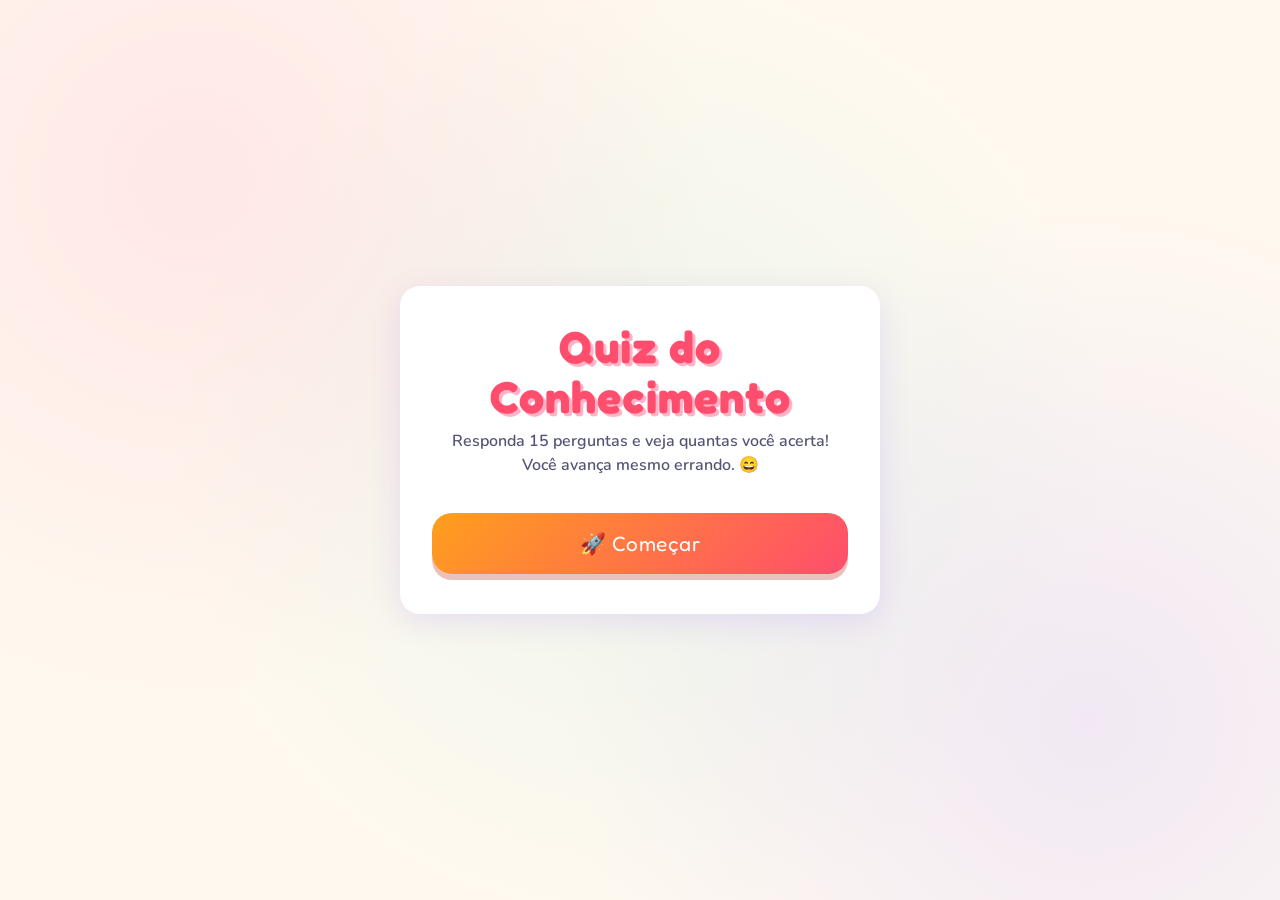
==== index.html @ fa14a6ee "feat: sistema de pontuação contínua com placar e barra de progresso - Jogador avança mesmo ao errar " ====
<!DOCTYPE html>
<html lang="pt-BR">
<head>
<meta charset="UTF-8">
<meta name="viewport" content="width=device-width, initial-scale=1.0">
<title>Quiz do Conhecimento</title>
<link href="https://fonts.googleapis.com/css2?family=Fredoka+One&family=Nunito:wght@400;600;700;800&display=swap" rel="stylesheet">
<link rel="stylesheet" href="style.css">
<script src="script.js" defer></script>
</head>

<body>
<div class="container">

  <!-- TELA INICIAL -->
  <div id="startScreen">
    <h1>Quiz do Conhecimento</h1>
    <p class="start-description">Responda 15 perguntas e veja quantas você acerta!<br>Você avança mesmo errando. 😄</p>
    <button class="main-btn" onclick="startGame()">🚀 Começar</button>
  </div>

  <!-- TELA DO JOGO -->
  <div id="gameScreen" style="display:none">

    <div id="score">Pontos: 0</div>

    <!-- Placar acertos/erros -->
    <div class="scoreboard">
      <div class="score-card acertos" id="cardAcertos">
        <span class="icon">✅</span>
        <div class="score-card-inner">
          <span class="label">Acertos</span>
          <span class="count" id="countAcertos">0</span>
        </div>
      </div>
      <div class="score-card erros" id="cardErros">
        <span class="icon">❌</span>
        <div class="score-card-inner">
          <span class="label">Erros</span>
          <span class="count" id="countErros">0</span>
        </div>
      </div>
    </div>

    <!-- Barra de progresso -->
    <div class="progress-wrapper">
      <div class="progress-header">
        <span id="progress">Pergunta 1 de 15</span>
        <span id="progressPct" style="font-size:0.85rem;font-weight:700;color:var(--cor-roxo)">0%</span>
      </div>
      <div class="progress-bar-track">
        <div class="progress-bar-fill" id="progressBar"></div>
      </div>
    </div>

    <h2 id="question"></h2>
    <div id="answers"></div>
    <button id="nextBtn" onclick="nextQuestion()">Próxima ➜</button>

  </div>

  <!-- TELA FINAL -->
  <div id="endScreen" style="display:none">
    <h1 id="finalMessage"></h1>

    <div class="result-summary">
      <div class="result-card acertos">
        <span class="r-icon">✅</span>
        <span class="r-count" id="finalAcertos">0</span>
        <span class="r-label">Acertos</span>
      </div>
      <div class="result-card erros">
        <span class="r-icon">❌</span>
        <span class="r-count" id="finalErros">0</span>
        <span class="r-label">Erros</span>
      </div>
    </div>

    <p id="finalScore"></p>
    <p class="performance-msg" id="performanceMsg"></p>
    <button class="main-btn" onclick="restartGame()">🔄 Jogar novamente</button>
  </div>

</div>


</body>
</html>
---- style.css ----
/* ===== VARIÁVEIS ===== */
:root {
  --cor-fundo: #fff9f0;
  --cor-primaria: #ff4d6d;
  --cor-secundaria: #ff9f1c;
  --cor-terciaria: #2ec4b6;
  --cor-roxo: #7b2fff;
  --cor-verde: #06d6a0;
  --cor-texto: #1a1a2e;
  --cor-texto-claro: #555577;
  --sombra: 0 6px 0px rgba(0,0,0,0.15);
  --raio: 20px;
}

*, *::before, *::after { box-sizing: border-box; margin: 0; padding: 0; }

body {
  font-family: 'Nunito', sans-serif;
  background-color: var(--cor-fundo);
  background-image:
    radial-gradient(circle at 15% 20%, #ffb3c640 0%, transparent 40%),
    radial-gradient(circle at 85% 80%, #c8b6ff40 0%, transparent 40%),
    radial-gradient(circle at 50% 50%, #b5ead740 0%, transparent 60%);
  min-height: 100vh;
  display: flex;
  justify-content: center;
  align-items: flex-start;
  padding: 16px;
}

.container {
  background: #ffffff;
  border-radius: var(--raio);
  width: 100%;
  max-width: 480px;
  padding: 24px 20px 32px;
  box-shadow: 0 8px 32px rgba(123, 47, 255, 0.12);
  text-align: center;
  margin: auto;
}

/* ===== TELA INICIAL ===== */
#startScreen h1 {
  font-family: 'Fredoka One', cursive;
  font-size: clamp(2rem, 10vw, 2.8rem);
  color: var(--cor-primaria);
  line-height: 1.1;
  margin-bottom: 8px;
  text-shadow: 3px 3px 0px #ffb3c6;
  letter-spacing: 1px;
}

.start-description {
  color: var(--cor-texto-claro);
  font-size: 1rem;
  font-weight: 600;
  margin-bottom: 24px;
  line-height: 1.5;
}

/* ===== BARRA DE PROGRESSO ===== */
.progress-wrapper {
  margin-bottom: 16px;
}

.progress-header {
  display: flex;
  justify-content: space-between;
  align-items: center;
  margin-bottom: 8px;
}

#progress {
  font-size: 0.85rem;
  font-weight: 700;
  color: var(--cor-texto-claro);
  text-transform: uppercase;
  letter-spacing: 1px;
}

.progress-bar-track {
  width: 100%;
  height: 12px;
  background: #f0e8ff;
  border-radius: 50px;
  overflow: hidden;
  box-shadow: inset 0 2px 4px rgba(0,0,0,0.08);
}

.progress-bar-fill {
  height: 100%;
  width: 0%;
  border-radius: 50px;
  background: linear-gradient(90deg, var(--cor-roxo), var(--cor-primaria));
  transition: width 0.6s cubic-bezier(0.4, 0, 0.2, 1);
  position: relative;
  overflow: hidden;
}

.progress-bar-fill::after {
  content: '';
  position: absolute;
  top: 0; left: -100%;
  width: 100%; height: 100%;
  background: linear-gradient(90deg, transparent, rgba(255,255,255,0.4), transparent);
  animation: shimmer 1.5s infinite;
}

@keyframes shimmer {
  0% { left: -100%; }
  100% { left: 100%; }
}

/* ===== PLACAR DE ACERTOS/ERROS ===== */
.scoreboard {
  display: flex;
  gap: 10px;
  margin-bottom: 16px;
  justify-content: center;
}

.score-card {
  flex: 1;
  padding: 10px 12px;
  border-radius: 14px;
  display: flex;
  align-items: center;
  justify-content: center;
  gap: 8px;
  font-family: 'Fredoka One', cursive;
  font-size: 1.1rem;
  transition: transform 0.2s ease;
}

.score-card.acertos {
  background: linear-gradient(135deg, #d4fce8, #b8f5d6);
  border: 2px solid #06d6a090;
  color: #065f46;
}

.score-card.erros {
  background: linear-gradient(135deg, #ffe4e4, #ffc8c8);
  border: 2px solid #ff4d6d90;
  color: #9b1c1c;
}

.score-card .icon {
  font-size: 1.2rem;
}

.score-card .label {
  font-size: 0.7rem;
  font-family: 'Nunito', sans-serif;
  font-weight: 800;
  text-transform: uppercase;
  letter-spacing: 0.5px;
  opacity: 0.8;
}

.score-card .count {
  font-size: 1.4rem;
  line-height: 1;
}

.score-card-inner {
  display: flex;
  flex-direction: column;
  align-items: flex-start;
}

.score-card.bump {
  animation: bump 0.3s ease;
}

@keyframes bump {
  0% { transform: scale(1); }
  50% { transform: scale(1.12); }
  100% { transform: scale(1); }
}

/* ===== PONTOS ===== */
#score {
  font-family: 'Fredoka One', cursive;
  font-size: 1.2rem;
  color: #fff;
  background: linear-gradient(135deg, var(--cor-roxo), var(--cor-primaria));
  padding: 8px 20px;
  border-radius: 50px;
  display: inline-block;
  margin-bottom: 14px;
  box-shadow: var(--sombra);
  letter-spacing: 0.5px;
}

/* ===== PERGUNTA ===== */
#question {
  font-family: 'Fredoka One', cursive;
  font-size: clamp(1.15rem, 5vw, 1.45rem);
  color: var(--cor-texto);
  background: linear-gradient(135deg, #fff9f0, #fff0fa);
  border: 3px solid #ffd6e7;
  border-radius: var(--raio);
  padding: 20px 18px;
  margin-bottom: 18px;
  line-height: 1.4;
  min-height: 90px;
  display: flex;
  align-items: center;
  justify-content: center;
  transition: border-color 0.3s;
}

#question.correct-q {
  border-color: var(--cor-verde);
  background: linear-gradient(135deg, #f0fff8, #e0fff4);
}

#question.wrong-q {
  border-color: var(--cor-primaria);
  background: linear-gradient(135deg, #fff5f5, #ffe8e8);
}

/* ===== RESPOSTAS ===== */
#answers {
  display: flex;
  flex-direction: column;
  gap: 10px;
}

#answers button {
  width: 100%;
  padding: 15px 20px;
  border: 3px solid transparent;
  border-radius: var(--raio);
  background: linear-gradient(135deg, #f0f4ff, #f8f0ff);
  border-color: #c8b6ff;
  font-family: 'Nunito', sans-serif;
  font-size: clamp(0.95rem, 4vw, 1.05rem);
  font-weight: 800;
  color: var(--cor-roxo);
  cursor: pointer;
  text-align: left;
  box-shadow: 0 4px 0px #c8b6ff;
  transition: transform 0.15s ease, box-shadow 0.15s ease, background 0.15s ease;
  line-height: 1.3;
  min-height: 54px;
  -webkit-tap-highlight-color: transparent;
}

#answers button:hover:not(:disabled) {
  transform: translateY(-2px);
  box-shadow: 0 6px 0px #c8b6ff;
  background: linear-gradient(135deg, #e8edff, #f0e6ff);
}

#answers button:active:not(:disabled) {
  transform: translateY(2px);
  box-shadow: 0 2px 0px #c8b6ff;
}

#answers button:disabled { cursor: default; }

.correct {
  background: linear-gradient(135deg, #d4fce8, #b8f5d6) !important;
  border-color: var(--cor-verde) !important;
  color: #065f46 !important;
  box-shadow: 0 4px 0px #06d6a090 !important;
}

.wrong {
  background: linear-gradient(135deg, #ffe4e4, #ffc8c8) !important;
  border-color: var(--cor-primaria) !important;
  color: #9b1c1c !important;
  box-shadow: 0 4px 0px #ff4d6d90 !important;
}

/* ===== BOTÃO PRÓXIMA ===== */
#nextBtn {
  display: none;
  width: 100%;
  padding: 16px;
  margin-top: 14px;
  border: none;
  border-radius: var(--raio);
  background: linear-gradient(135deg, var(--cor-secundaria), var(--cor-primaria));
  font-family: 'Fredoka One', cursive;
  font-size: clamp(1.1rem, 5vw, 1.25rem);
  color: #fff;
  cursor: pointer;
  box-shadow: 0 6px 0px #c0392b50;
  transition: transform 0.15s ease, box-shadow 0.15s ease;
  letter-spacing: 0.5px;
  -webkit-tap-highlight-color: transparent;
}

#nextBtn:hover {
  transform: translateY(-3px);
  box-shadow: 0 9px 0px #c0392b50;
}

#nextBtn:active {
  transform: translateY(3px);
  box-shadow: 0 3px 0px #c0392b50;
}

/* ===== BOTÃO PRINCIPAL (start/restart) ===== */
.main-btn {
  width: 100%;
  padding: 18px;
  margin: 12px 0 0;
  border: none;
  border-radius: var(--raio);
  background: linear-gradient(135deg, var(--cor-secundaria), var(--cor-primaria));
  font-family: 'Fredoka One', cursive;
  font-size: clamp(1.1rem, 5vw, 1.3rem);
  color: #fff;
  cursor: pointer;
  box-shadow: 0 6px 0px #c0392b50;
  transition: transform 0.15s ease, box-shadow 0.15s ease;
  letter-spacing: 0.5px;
  -webkit-tap-highlight-color: transparent;
}

.main-btn:hover { transform: translateY(-3px); box-shadow: 0 9px 0px #c0392b50; }
.main-btn:active { transform: translateY(3px); box-shadow: 0 3px 0px #c0392b50; }

/* ===== TELA FINAL ===== */
#endScreen h1 {
  font-family: 'Fredoka One', cursive;
  font-size: clamp(1.8rem, 8vw, 2.4rem);
  color: var(--cor-roxo);
  margin-bottom: 12px;
  text-shadow: 2px 2px 0px #c8b6ff;
}

.result-summary {
  display: flex;
  gap: 10px;
  margin: 16px 0;
  justify-content: center;
}

.result-card {
  flex: 1;
  padding: 16px 10px;
  border-radius: 16px;
  display: flex;
  flex-direction: column;
  align-items: center;
  gap: 4px;
}

.result-card.acertos {
  background: linear-gradient(135deg, #d4fce8, #b8f5d6);
  border: 2px solid #06d6a090;
  color: #065f46;
}

.result-card.erros {
  background: linear-gradient(135deg, #ffe4e4, #ffc8c8);
  border: 2px solid #ff4d6d90;
  color: #9b1c1c;
}

.result-card .r-icon { font-size: 1.8rem; }
.result-card .r-count { font-family: 'Fredoka One', cursive; font-size: 2rem; line-height: 1; }
.result-card .r-label { font-size: 0.75rem; font-weight: 800; text-transform: uppercase; letter-spacing: 0.5px; opacity: 0.8; }

#finalScore {
  font-size: 1.2rem;
  font-weight: 800;
  color: var(--cor-secundaria);
  margin-bottom: 8px;
}

.performance-msg {
  font-size: 0.95rem;
  font-weight: 700;
  color: var(--cor-texto-claro);
  margin-bottom: 4px;
}

@media (min-width: 480px) {
  body { align-items: center; padding: 24px; }
  .container { padding: 36px 32px 40px; }
  #answers button { min-height: 58px; }
}
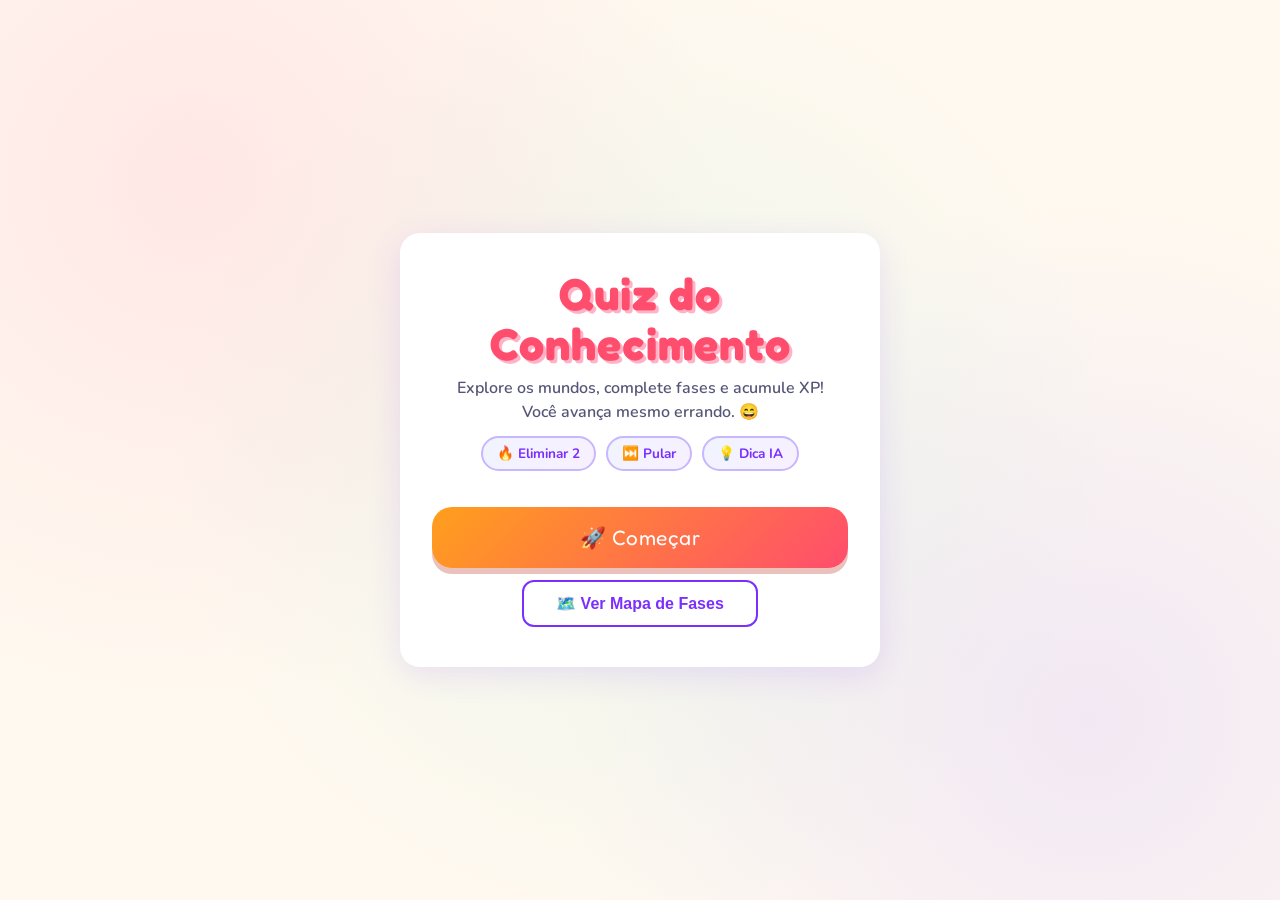
==== commit bb0dc4aa: "feat: add world map phase system with XP progression New files: - mapa.html: world map screen with 5" ====
--- a/index.html
+++ b/index.html
@@ -4,25 +4,44 @@
 <meta charset="UTF-8">
 <meta name="viewport" content="width=device-width, initial-scale=1.0">
 <title>Quiz do Conhecimento</title>
-<link href="https://fonts.googleapis.com/css2?family=Fredoka+One&family=Nunito:wght@400;600;700;800&display=swap" rel="stylesheet">
 <link rel="stylesheet" href="style.css">
-<script src="script.js" defer></script>
 </head>
 
 <body>
 <div class="container">
 
-  <!-- TELA INICIAL -->
+  <!-- ══════════════════════════════ -->
+  <!-- TELA INICIAL                  -->
+  <!-- ══════════════════════════════ -->
   <div id="startScreen">
     <h1>Quiz do Conhecimento</h1>
-    <p class="start-description">Responda 15 perguntas e veja quantas você acerta!<br>Você avança mesmo errando. 😄</p>
-    <button class="main-btn" onclick="startGame()">🚀 Começar</button>
+    <p class="start-description">
+      Explore os mundos, complete fases e acumule XP!<br>
+      Você avança mesmo errando. 😄
+    </p>
+
+    <div class="ajudas-preview">
+      <span class="ajuda-chip">🔥 Eliminar 2</span>
+      <span class="ajuda-chip">⏭️ Pular</span>
+      <span class="ajuda-chip">💡 Dica IA</span>
+    </div>
+
+    <div class="start-buttons">
+      <button class="main-btn" onclick="startGame()">🚀 Começar</button>
+      <button class="map-btn" onclick="window.location.href='mapa.html'">🗺️ Ver Mapa de Fases</button>
+    </div>
   </div>
 
-  <!-- TELA DO JOGO -->
+  <!-- ══════════════════════════════ -->
+  <!-- TELA DO JOGO                  -->
+  <!-- ══════════════════════════════ -->
   <div id="gameScreen" style="display:none">
 
-    <div id="score">Pontos: 0</div>
+    <!-- Badge da fase atual -->
+    <div id="faseBadge" class="fase-badge" style="display:none"></div>
+
+    <!-- XP atual -->
+    <div id="score">⭐ XP: 0</div>
 
     <!-- Placar acertos/erros -->
     <div class="scoreboard">
@@ -45,7 +64,7 @@
     <!-- Barra de progresso -->
     <div class="progress-wrapper">
       <div class="progress-header">
-        <span id="progress">Pergunta 1 de 15</span>
+        <span id="progress">Pergunta 1 de 5</span>
         <span id="progressPct" style="font-size:0.85rem;font-weight:700;color:var(--cor-roxo)">0%</span>
       </div>
       <div class="progress-bar-track">
@@ -53,15 +72,51 @@
       </div>
     </div>
 
+    <!-- XP disponível nesta pergunta -->
+    <div class="xp-disponivel">Esta pergunta vale: <strong id="xpPergunta">+50 XP</strong></div>
+
+    <!-- Pergunta -->
     <h2 id="question"></h2>
+
+    <!-- Respostas -->
     <div id="answers"></div>
+
+    <!-- Caixa da dica -->
+    <div id="dicaBox"></div>
+
+    <!-- Ajudas -->
+    <div class="ajudas-section">
+      <div class="ajudas-label">⚡ Ajudas — 1 uso cada</div>
+      <div class="ajudas-row">
+        <button class="ajuda-btn" id="ajuda-eliminar" onclick="usarEliminar()" title="Elimina 2 respostas erradas">
+          <span class="ajuda-icon">🔥</span>
+          <span class="ajuda-nome">Eliminar 2</span>
+        </button>
+        <button class="ajuda-btn" id="ajuda-pular" onclick="usarPular()" title="Pula sem contar erro">
+          <span class="ajuda-icon">⏭️</span>
+          <span class="ajuda-nome">Pular</span>
+        </button>
+        <button class="ajuda-btn" id="ajuda-dica" onclick="usarDica()" title="Gera uma dica">
+          <span class="ajuda-icon">💡</span>
+          <span class="ajuda-nome">Dica IA</span>
+        </button>
+      </div>
+    </div>
+
+    <!-- Botão próxima -->
     <button id="nextBtn" onclick="nextQuestion()">Próxima ➜</button>
 
   </div>
 
-  <!-- TELA FINAL -->
+  <!-- ══════════════════════════════ -->
+  <!-- TELA FINAL                    -->
+  <!-- ══════════════════════════════ -->
   <div id="endScreen" style="display:none">
+
     <h1 id="finalMessage"></h1>
+
+    <!-- Estrelas da fase -->
+    <div id="finalEstrelas" style="display:flex;justify-content:center;gap:0.5rem;margin:0.5rem 0 1rem;"></div>
 
     <div class="result-summary">
       <div class="result-card acertos">
@@ -74,15 +129,26 @@
         <span class="r-count" id="finalErros">0</span>
         <span class="r-label">Erros</span>
       </div>
+      <div class="result-card ajudas">
+        <span class="r-icon">🃏</span>
+        <span class="r-count" id="finalAjudas">0</span>
+        <span class="r-label">Ajudas</span>
+      </div>
     </div>
 
-    <p id="finalScore"></p>
+    <p id="finalXP" style="font-size:1.6rem;font-weight:800;margin:0.5rem 0;"></p>
+    <p id="finalNivel" style="font-size:1.1rem;font-weight:600;margin:0.25rem 0;"></p>
     <p class="performance-msg" id="performanceMsg"></p>
-    <button class="main-btn" onclick="restartGame()">🔄 Jogar novamente</button>
+
+    <div class="end-buttons">
+      <button class="main-btn" onclick="restartGame()">🔄 Jogar novamente</button>
+      <button class="map-btn" id="btnVoltarMapa" onclick="voltarMapa()" style="display:none">🗺️ Voltar ao Mapa</button>
+    </div>
+
   </div>
 
 </div>
 
-
+<script src="script.js"></script>
 </body>
 </html>
--- a/style.css
+++ b/style.css
@@ -1,3 +1,6 @@
+/* ===== GOOGLE FONTS ===== */
+@import url('https://fonts.googleapis.com/css2?family=Fredoka+One&family=Nunito:wght@400;600;700;800&display=swap');
+
 /* ===== VARIÁVEIS ===== */
 :root {
   --cor-fundo: #fff9f0;
@@ -54,14 +57,34 @@
   color: var(--cor-texto-claro);
   font-size: 1rem;
   font-weight: 600;
+  margin-bottom: 12px;
+  line-height: 1.5;
+}
+
+/* Preview das ajudas na tela inicial */
+.ajudas-preview {
+  display: flex;
+  justify-content: center;
+  gap: 10px;
   margin-bottom: 24px;
-  line-height: 1.5;
+  flex-wrap: wrap;
+}
+
+.ajuda-chip {
+  background: linear-gradient(135deg, #f0f4ff, #f8f0ff);
+  border: 2px solid #c8b6ff;
+  border-radius: 50px;
+  padding: 6px 14px;
+  font-size: 0.85rem;
+  font-weight: 700;
+  color: var(--cor-roxo);
+  display: flex;
+  align-items: center;
+  gap: 5px;
 }
 
 /* ===== BARRA DE PROGRESSO ===== */
-.progress-wrapper {
-  margin-bottom: 16px;
-}
+.progress-wrapper { margin-bottom: 16px; }
 
 .progress-header {
   display: flex;
@@ -111,7 +134,7 @@
   100% { left: 100%; }
 }
 
-/* ===== PLACAR DE ACERTOS/ERROS ===== */
+/* ===== PLACAR ===== */
 .scoreboard {
   display: flex;
   gap: 10px;
@@ -132,49 +155,19 @@
   transition: transform 0.2s ease;
 }
 
-.score-card.acertos {
-  background: linear-gradient(135deg, #d4fce8, #b8f5d6);
-  border: 2px solid #06d6a090;
-  color: #065f46;
-}
-
-.score-card.erros {
-  background: linear-gradient(135deg, #ffe4e4, #ffc8c8);
-  border: 2px solid #ff4d6d90;
-  color: #9b1c1c;
-}
-
-.score-card .icon {
-  font-size: 1.2rem;
-}
-
-.score-card .label {
-  font-size: 0.7rem;
-  font-family: 'Nunito', sans-serif;
-  font-weight: 800;
-  text-transform: uppercase;
-  letter-spacing: 0.5px;
-  opacity: 0.8;
-}
-
-.score-card .count {
-  font-size: 1.4rem;
-  line-height: 1;
-}
-
-.score-card-inner {
-  display: flex;
-  flex-direction: column;
-  align-items: flex-start;
-}
-
-.score-card.bump {
-  animation: bump 0.3s ease;
-}
+.score-card.acertos { background: linear-gradient(135deg, #d4fce8, #b8f5d6); border: 2px solid #06d6a090; color: #065f46; }
+.score-card.erros   { background: linear-gradient(135deg, #ffe4e4, #ffc8c8); border: 2px solid #ff4d6d90; color: #9b1c1c; }
+
+.score-card .icon  { font-size: 1.2rem; }
+.score-card .label { font-size: 0.7rem; font-family: 'Nunito', sans-serif; font-weight: 800; text-transform: uppercase; letter-spacing: 0.5px; opacity: 0.8; }
+.score-card .count { font-size: 1.4rem; line-height: 1; }
+.score-card-inner  { display: flex; flex-direction: column; align-items: flex-start; }
+
+.score-card.bump { animation: bump 0.3s ease; }
 
 @keyframes bump {
-  0% { transform: scale(1); }
-  50% { transform: scale(1.12); }
+  0%   { transform: scale(1); }
+  50%  { transform: scale(1.12); }
   100% { transform: scale(1); }
 }
 
@@ -207,33 +200,22 @@
   display: flex;
   align-items: center;
   justify-content: center;
-  transition: border-color 0.3s;
-}
-
-#question.correct-q {
-  border-color: var(--cor-verde);
-  background: linear-gradient(135deg, #f0fff8, #e0fff4);
-}
-
-#question.wrong-q {
-  border-color: var(--cor-primaria);
-  background: linear-gradient(135deg, #fff5f5, #ffe8e8);
-}
+  transition: border-color 0.3s, background 0.3s;
+}
+
+#question.correct-q { border-color: var(--cor-verde); background: linear-gradient(135deg, #f0fff8, #e0fff4); }
+#question.wrong-q   { border-color: var(--cor-primaria); background: linear-gradient(135deg, #fff5f5, #ffe8e8); }
+#question.pulada-q  { border-color: var(--cor-secundaria); background: linear-gradient(135deg, #fffbf0, #fff3e0); }
 
 /* ===== RESPOSTAS ===== */
-#answers {
-  display: flex;
-  flex-direction: column;
-  gap: 10px;
-}
+#answers { display: flex; flex-direction: column; gap: 10px; }
 
 #answers button {
   width: 100%;
   padding: 15px 20px;
-  border: 3px solid transparent;
+  border: 3px solid #c8b6ff;
   border-radius: var(--raio);
   background: linear-gradient(135deg, #f0f4ff, #f8f0ff);
-  border-color: #c8b6ff;
   font-family: 'Nunito', sans-serif;
   font-size: clamp(0.95rem, 4vw, 1.05rem);
   font-weight: 800;
@@ -241,37 +223,122 @@
   cursor: pointer;
   text-align: left;
   box-shadow: 0 4px 0px #c8b6ff;
-  transition: transform 0.15s ease, box-shadow 0.15s ease, background 0.15s ease;
+  transition: transform 0.15s ease, box-shadow 0.15s ease, background 0.15s ease, opacity 0.3s ease;
   line-height: 1.3;
   min-height: 54px;
   -webkit-tap-highlight-color: transparent;
 }
 
-#answers button:hover:not(:disabled) {
-  transform: translateY(-2px);
-  box-shadow: 0 6px 0px #c8b6ff;
-  background: linear-gradient(135deg, #e8edff, #f0e6ff);
-}
-
-#answers button:active:not(:disabled) {
-  transform: translateY(2px);
-  box-shadow: 0 2px 0px #c8b6ff;
-}
-
+#answers button:hover:not(:disabled) { transform: translateY(-2px); box-shadow: 0 6px 0px #c8b6ff; background: linear-gradient(135deg, #e8edff, #f0e6ff); }
+#answers button:active:not(:disabled) { transform: translateY(2px); box-shadow: 0 2px 0px #c8b6ff; }
 #answers button:disabled { cursor: default; }
 
-.correct {
-  background: linear-gradient(135deg, #d4fce8, #b8f5d6) !important;
-  border-color: var(--cor-verde) !important;
-  color: #065f46 !important;
-  box-shadow: 0 4px 0px #06d6a090 !important;
-}
-
-.wrong {
-  background: linear-gradient(135deg, #ffe4e4, #ffc8c8) !important;
-  border-color: var(--cor-primaria) !important;
-  color: #9b1c1c !important;
-  box-shadow: 0 4px 0px #ff4d6d90 !important;
+.correct { background: linear-gradient(135deg, #d4fce8, #b8f5d6) !important; border-color: var(--cor-verde) !important; color: #065f46 !important; box-shadow: 0 4px 0px #06d6a090 !important; }
+.wrong   { background: linear-gradient(135deg, #ffe4e4, #ffc8c8) !important; border-color: var(--cor-primaria) !important; color: #9b1c1c !important; box-shadow: 0 4px 0px #ff4d6d90 !important; }
+
+/* Botão eliminado pela ajuda */
+.eliminada {
+  opacity: 0.28 !important;
+  text-decoration: line-through !important;
+  transform: none !important;
+  box-shadow: none !important;
+  background: #f5f5f5 !important;
+  border-color: #ddd !important;
+  color: #aaa !important;
+  cursor: not-allowed !important;
+}
+
+/* ===== CAIXA DE DICA ===== */
+#dicaBox {
+  display: none;
+  background: linear-gradient(135deg, #fffde7, #fff9c4);
+  border: 2px solid #fdd835;
+  border-radius: 14px;
+  padding: 12px 16px;
+  margin-top: 12px;
+  font-size: 0.95rem;
+  font-weight: 700;
+  color: #5f4000;
+  text-align: left;
+  line-height: 1.5;
+  animation: fadeSlideIn 0.3s ease;
+}
+
+@keyframes fadeSlideIn {
+  from { opacity: 0; transform: translateY(-8px); }
+  to   { opacity: 1; transform: translateY(0); }
+}
+
+/* ===== SEÇÃO DE AJUDAS ===== */
+.ajudas-section {
+  margin-bottom: 14px;
+}
+
+.ajudas-label {
+  font-size: 0.75rem;
+  font-weight: 800;
+  text-transform: uppercase;
+  letter-spacing: 1px;
+  color: var(--cor-texto-claro);
+  margin-bottom: 8px;
+}
+
+.ajudas-row {
+  display: flex;
+  gap: 8px;
+  justify-content: center;
+}
+
+.ajuda-btn {
+  flex: 1;
+  padding: 10px 8px;
+  border: none;
+  border-radius: 14px;
+  font-family: 'Nunito', sans-serif;
+  font-size: 0.8rem;
+  font-weight: 800;
+  cursor: pointer;
+  display: flex;
+  flex-direction: column;
+  align-items: center;
+  gap: 3px;
+  transition: transform 0.15s ease, box-shadow 0.15s ease, opacity 0.3s ease;
+  -webkit-tap-highlight-color: transparent;
+  line-height: 1.2;
+}
+
+.ajuda-btn .ajuda-icon { font-size: 1.3rem; }
+.ajuda-btn .ajuda-nome { font-size: 0.72rem; }
+
+/* Cores individuais */
+#ajuda-eliminar {
+  background: linear-gradient(135deg, #ffecd2, #fcb69f);
+  color: #7f2600;
+  box-shadow: 0 4px 0px #e07040;
+}
+#ajuda-eliminar:hover:not(:disabled) { transform: translateY(-2px); box-shadow: 0 6px 0px #e07040; }
+
+#ajuda-pular {
+  background: linear-gradient(135deg, #d4f8ff, #a8edff);
+  color: #003f5c;
+  box-shadow: 0 4px 0px #40b4d0;
+}
+#ajuda-pular:hover:not(:disabled) { transform: translateY(-2px); box-shadow: 0 6px 0px #40b4d0; }
+
+#ajuda-dica {
+  background: linear-gradient(135deg, #fffde7, #fff176);
+  color: #5f4000;
+  box-shadow: 0 4px 0px #d4a000;
+}
+#ajuda-dica:hover:not(:disabled) { transform: translateY(-2px); box-shadow: 0 6px 0px #d4a000; }
+
+/* Estado: ajuda usada */
+.ajuda-usada {
+  opacity: 0.32 !important;
+  cursor: not-allowed !important;
+  transform: none !important;
+  box-shadow: none !important;
+  filter: grayscale(60%);
 }
 
 /* ===== BOTÃO PRÓXIMA ===== */
@@ -293,17 +360,10 @@
   -webkit-tap-highlight-color: transparent;
 }
 
-#nextBtn:hover {
-  transform: translateY(-3px);
-  box-shadow: 0 9px 0px #c0392b50;
-}
-
-#nextBtn:active {
-  transform: translateY(3px);
-  box-shadow: 0 3px 0px #c0392b50;
-}
-
-/* ===== BOTÃO PRINCIPAL (start/restart) ===== */
+#nextBtn:hover  { transform: translateY(-3px); box-shadow: 0 9px 0px #c0392b50; }
+#nextBtn:active { transform: translateY(3px);  box-shadow: 0 3px 0px #c0392b50; }
+
+/* ===== BOTÃO PRINCIPAL ===== */
 .main-btn {
   width: 100%;
   padding: 18px;
@@ -321,8 +381,8 @@
   -webkit-tap-highlight-color: transparent;
 }
 
-.main-btn:hover { transform: translateY(-3px); box-shadow: 0 9px 0px #c0392b50; }
-.main-btn:active { transform: translateY(3px); box-shadow: 0 3px 0px #c0392b50; }
+.main-btn:hover  { transform: translateY(-3px); box-shadow: 0 9px 0px #c0392b50; }
+.main-btn:active { transform: translateY(3px);  box-shadow: 0 3px 0px #c0392b50; }
 
 /* ===== TELA FINAL ===== */
 #endScreen h1 {
@@ -336,13 +396,13 @@
 .result-summary {
   display: flex;
   gap: 10px;
-  margin: 16px 0;
+  margin: 16px 0 10px;
   justify-content: center;
 }
 
 .result-card {
   flex: 1;
-  padding: 16px 10px;
+  padding: 14px 10px;
   border-radius: 16px;
   display: flex;
   flex-direction: column;
@@ -350,27 +410,19 @@
   gap: 4px;
 }
 
-.result-card.acertos {
-  background: linear-gradient(135deg, #d4fce8, #b8f5d6);
-  border: 2px solid #06d6a090;
-  color: #065f46;
-}
-
-.result-card.erros {
-  background: linear-gradient(135deg, #ffe4e4, #ffc8c8);
-  border: 2px solid #ff4d6d90;
-  color: #9b1c1c;
-}
-
-.result-card .r-icon { font-size: 1.8rem; }
-.result-card .r-count { font-family: 'Fredoka One', cursive; font-size: 2rem; line-height: 1; }
-.result-card .r-label { font-size: 0.75rem; font-weight: 800; text-transform: uppercase; letter-spacing: 0.5px; opacity: 0.8; }
+.result-card.acertos { background: linear-gradient(135deg, #d4fce8, #b8f5d6); border: 2px solid #06d6a090; color: #065f46; }
+.result-card.erros   { background: linear-gradient(135deg, #ffe4e4, #ffc8c8); border: 2px solid #ff4d6d90; color: #9b1c1c; }
+.result-card.ajudas  { background: linear-gradient(135deg, #f0f4ff, #f8f0ff); border: 2px solid #c8b6ff; color: var(--cor-roxo); }
+
+.result-card .r-icon  { font-size: 1.6rem; }
+.result-card .r-count { font-family: 'Fredoka One', cursive; font-size: 1.8rem; line-height: 1; }
+.result-card .r-label { font-size: 0.72rem; font-weight: 800; text-transform: uppercase; letter-spacing: 0.5px; opacity: 0.8; }
 
 #finalScore {
   font-size: 1.2rem;
   font-weight: 800;
   color: var(--cor-secundaria);
-  margin-bottom: 8px;
+  margin-bottom: 6px;
 }
 
 .performance-msg {
@@ -380,8 +432,92 @@
   margin-bottom: 4px;
 }
 
+/* ===== RESPONSIVO ===== */
 @media (min-width: 480px) {
   body { align-items: center; padding: 24px; }
   .container { padding: 36px 32px 40px; }
   #answers button { min-height: 58px; }
-}+  .ajuda-btn { padding: 12px 10px; }
+  .ajuda-btn .ajuda-icon { font-size: 1.5rem; }
+}
+
+/* ═══════════════════════════════════════════════════════════
+   ADIÇÕES AO style.css — Sistema de Fases
+   Cole estes estilos no FINAL do seu style.css existente
+═══════════════════════════════════════════════════════════ */
+
+/* Badge da fase no topo do jogo */
+.fase-badge {
+  text-align: center;
+  font-size: 0.78rem;
+  font-weight: 700;
+  letter-spacing: 0.5px;
+  text-transform: uppercase;
+  color: var(--cor-roxo, #7c3aed);
+  background: rgba(124,58,237,0.1);
+  border: 1px solid rgba(124,58,237,0.25);
+  border-radius: 99px;
+  padding: 0.3rem 1rem;
+  margin-bottom: 0.5rem;
+}
+
+/* XP disponível por pergunta */
+.xp-disponivel {
+  text-align: center;
+  font-size: 0.82rem;
+  color: #888;
+  margin-bottom: 0.75rem;
+}
+.xp-disponivel strong {
+  color: #f59e0b;
+}
+
+/* Popup flutuante de XP ganho */
+.xp-popup {
+  position: fixed;
+  top: 30%;
+  left: 50%;
+  transform: translateX(-50%);
+  background: #22c55e;
+  color: #fff;
+  font-weight: 800;
+  font-size: 1.3rem;
+  padding: 0.5rem 1.4rem;
+  border-radius: 99px;
+  box-shadow: 0 4px 20px rgba(34,197,94,0.4);
+  animation: xpFadeUp 1.2s ease forwards;
+  pointer-events: none;
+  z-index: 999;
+}
+
+@keyframes xpFadeUp {
+  0%   { opacity: 1; transform: translateX(-50%) translateY(0); }
+  100% { opacity: 0; transform: translateX(-50%) translateY(-60px); }
+}
+
+/* Botões agrupados na tela inicial e final */
+.start-buttons,
+.end-buttons {
+  display: flex;
+  flex-direction: column;
+  gap: 0.75rem;
+  align-items: center;
+  margin-top: 1rem;
+}
+
+/* Botão secundário (mapa) */
+.map-btn {
+  background: transparent;
+  border: 2px solid var(--cor-roxo, #7c3aed);
+  color: var(--cor-roxo, #7c3aed);
+  border-radius: 12px;
+  padding: 0.75rem 2rem;
+  font-size: 1rem;
+  font-weight: 700;
+  cursor: pointer;
+  transition: background 0.2s, color 0.2s;
+}
+.map-btn:hover {
+  background: var(--cor-roxo, #7c3aed);
+  color: #fff;
+}
